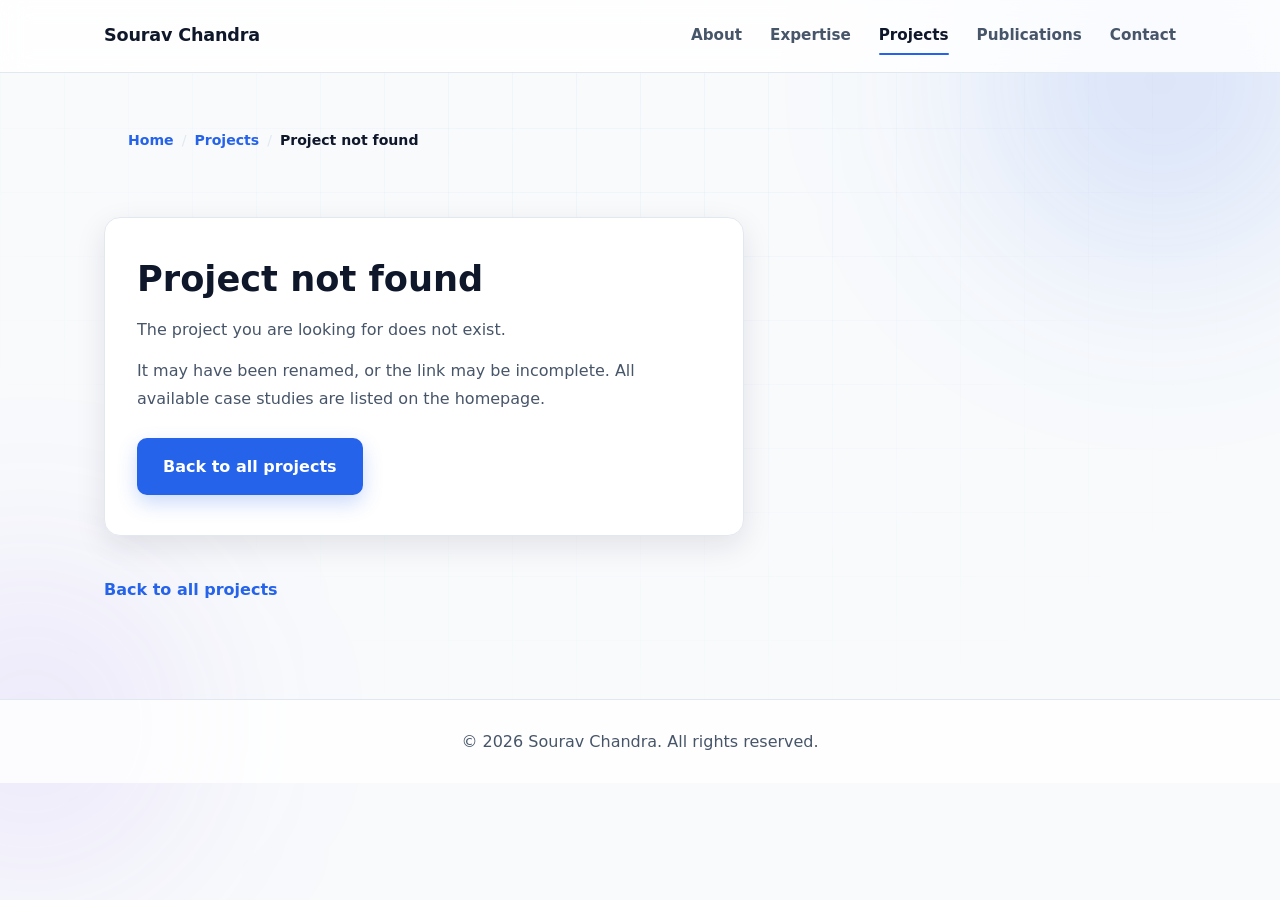
==== project.html @ 543d730d "Add detailed research project case studies" ====
<!DOCTYPE html>
<html lang="en">
<head>
    <meta charset="UTF-8">

    <meta
        name="viewport"
        content="width=device-width, initial-scale=1.0"
    >

    <!-- Title, description, canonical, and Open Graph values are replaced by
         project.js once the requested project has been resolved. The values
         here are the fallback for an unknown or missing id. -->
    <title>Research Project | Sourav Chandra</title>

    <meta
        name="description"
        content="Detailed research case studies by Sourav Chandra, covering computational drug discovery, protein-peptide deep learning, structural bioinformatics, and interpretable machine learning."
    >

    <meta name="author" content="Sourav Chandra">
    <meta name="theme-color" content="#0f172a">

    <link
        rel="canonical"
        href="https://sourav-research-portfolio.vercel.app/project.html"
    >

    <!-- Open Graph -->
    <meta property="og:type" content="article">
    <meta property="og:site_name" content="Sourav Chandra">
    <meta property="og:title" content="Research Project | Sourav Chandra">
    <meta
        property="og:description"
        content="Detailed research case studies by Sourav Chandra."
    >
    <meta
        property="og:url"
        content="https://sourav-research-portfolio.vercel.app/project.html"
    >
    <meta property="og:locale" content="en_US">

    <!-- Twitter -->
    <meta name="twitter:card" content="summary">
    <meta name="twitter:title" content="Research Project | Sourav Chandra">
    <meta
        name="twitter:description"
        content="Detailed research case studies by Sourav Chandra."
    >

    <link rel="stylesheet" href="styles.css">
    <link rel="stylesheet" href="project.css">

    <!-- Order matters: the data loads first, project.js builds the case
         study, and script.js then picks up the finished sections for scroll
         reveal and card tilt. All three are deferred, so they run in order. -->
    <script src="project-data.js" defer></script>
    <script src="project.js" defer></script>
    <script src="script.js" defer></script>
</head>

<body class="case-page">
    <a class="skip-link" href="#main-content">Skip to main content</a>

    <!-- Ambient background, decorative only. The same visual language as the
         homepage, without a second animation loop. -->
    <div class="ambient-layer" aria-hidden="true">
        <span class="ambient-grid"></span>
        <span class="ambient-orb ambient-orb-one"></span>
        <span class="ambient-orb ambient-orb-two"></span>
    </div>

    <header>
        <nav aria-label="Primary navigation">
            <a class="nav-brand" href="index.html">Sourav Chandra</a>

            <button
                class="nav-toggle"
                type="button"
                aria-expanded="false"
                aria-controls="primary-menu"
                aria-label="Open navigation menu"
            >
                <span></span>
                <span></span>
                <span></span>
            </button>

            <ul id="primary-menu">
                <li><a class="nav-link" href="index.html#about">About</a></li>
                <li><a class="nav-link" href="index.html#expertise">Expertise</a></li>
                <li>
                    <a class="nav-link is-active" href="index.html#projects">
                        Projects
                    </a>
                </li>
                <li>
                    <a class="nav-link" href="index.html#publications">
                        Publications
                    </a>
                </li>
                <li><a class="nav-link" href="index.html#contact">Contact</a></li>
            </ul>
        </nav>
    </header>

    <main id="main-content" tabindex="-1">
        <nav class="breadcrumb" aria-label="Breadcrumb">
            <ol>
                <li><a href="index.html">Home</a></li>
                <li><a href="index.html#projects">Projects</a></li>
                <li>
                    <span id="breadcrumb-current" aria-current="page">
                        Project
                    </span>
                </li>
            </ol>
        </nav>

        <!-- Populated by project.js. Hidden until a project resolves, so a
             failed lookup never flashes an empty case study. -->
        <article id="case-study" class="case-study" hidden></article>

        <section id="project-not-found" class="case-not-found" hidden>
            <h1>Project not found</h1>

            <p id="not-found-detail">
                The project you are looking for does not exist.
            </p>

            <p>
                It may have been renamed, or the link may be incomplete.
                All available case studies are listed on the homepage.
            </p>

            <a class="button button-primary" href="index.html#projects">
                Back to all projects
            </a>
        </section>

        <p class="case-back">
            <a href="index.html#projects">Back to all projects</a>
        </p>

        <noscript>
            <p class="case-noscript">
                Case studies are generated from structured project data with
                JavaScript. With JavaScript turned off, the project list and
                repository links remain available on the
                <a href="index.html#projects">homepage</a>.
            </p>
        </noscript>
    </main>

    <footer>
        <p>
            &copy;
            <span id="current-year"></span>
            Sourav Chandra. All rights reserved.
        </p>
    </footer>
</body>
</html>
---- styles.css ----
/* ==========================================================================
   Design tokens
   ========================================================================== */

:root {
    /* Accent channels are stored separately so the same value can be reused
       inside rgba() for borders, glows, and ambient washes. */
    --primary-rgb: 37, 99, 235;
    --accent-cyan-rgb: 6, 182, 212;
    --accent-violet-rgb: 124, 58, 237;

    --color-primary: rgb(var(--primary-rgb));
    --color-primary-dark: #1d4ed8;
    --color-accent-cyan: rgb(var(--accent-cyan-rgb));
    --color-accent-violet: rgb(var(--accent-violet-rgb));

    --color-heading: #0f172a;
    --color-text: #475569;
    --color-text-muted: #64748b;
    --color-background: #f8fafc;
    --color-surface: #ffffff;
    --color-border: #e2e8f0;
    --color-focus: #1d4ed8;

    --shadow-small: 0 4px 14px rgba(15, 23, 42, 0.08);
    --shadow-medium: 0 10px 30px rgba(15, 23, 42, 0.10);
    --shadow-large: 0 18px 45px rgba(15, 23, 42, 0.12);

    --page-width: 1120px;
    --header-height: 72px;
    --border-radius: 16px;
    --border-radius-small: 10px;
    --border-radius-pill: 999px;

    --transition-fast: 0.2s ease;
    --transition-reveal: 0.55s cubic-bezier(0.22, 0.61, 0.36, 1);

    --tilt-perspective: 900px;
}

/* ==========================================================================
   Base
   ========================================================================== */

* {
    box-sizing: border-box;
    margin: 0;
    padding: 0;
}

html {
    scroll-behavior: smooth;
}

body {
    position: relative;
    overflow-x: hidden;

    background: var(--color-background);
    color: var(--color-text);
    font-family:
        Inter,
        ui-sans-serif,
        system-ui,
        -apple-system,
        BlinkMacSystemFont,
        "Segoe UI",
        sans-serif;
    font-size: 16px;
    line-height: 1.7;
}

a {
    color: var(--color-primary);
    text-decoration: none;
}

a:hover {
    color: var(--color-primary-dark);
}

a:focus-visible,
button:focus-visible,
main:focus-visible {
    outline: 3px solid var(--color-focus);
    outline-offset: 4px;
}

h1,
h2,
h3 {
    color: var(--color-heading);
    line-height: 1.2;
    overflow-wrap: break-word;
}

h2 {
    margin-bottom: 28px;
    font-size: clamp(1.8rem, 4vw, 2.4rem);
    letter-spacing: -0.02em;
}

h3 {
    margin-bottom: 12px;
    font-size: 1.25rem;
}

/* ==========================================================================
   Utilities
   ========================================================================== */

/* Screen-reader-only text. Used to give links a descriptive accessible name
   and to flag links that open in a new tab. */
.visually-hidden {
    position: absolute;
    width: 1px;
    height: 1px;
    margin: -1px;
    padding: 0;
    overflow: hidden;
    clip: rect(0, 0, 0, 0);
    white-space: nowrap;
    border: 0;
}

/* ==========================================================================
   Skip link
   ========================================================================== */

.skip-link {
    position: absolute;
    top: -100px;
    left: 16px;
    z-index: 200;

    padding: 12px 20px;

    background: var(--color-primary);
    color: #ffffff;

    border-radius: 0 0 var(--border-radius-small) var(--border-radius-small);
    font-weight: 700;

    transition: top var(--transition-fast);
}

.skip-link:focus-visible {
    top: 0;
    color: #ffffff;
    outline-color: #ffffff;
    outline-offset: -6px;
}

/* ==========================================================================
   Ambient background (decorative)
   ========================================================================== */

.ambient-layer {
    position: fixed;
    inset: 0;
    z-index: -1;

    overflow: hidden;
    pointer-events: none;
}

.ambient-grid {
    position: absolute;
    inset: 0;

    background-image:
        linear-gradient(rgba(var(--primary-rgb), 0.045) 1px, transparent 1px),
        linear-gradient(90deg, rgba(var(--primary-rgb), 0.045) 1px, transparent 1px);
    background-size: 64px 64px;

    -webkit-mask-image:
        radial-gradient(circle at 50% 0%, #000000 0%, transparent 70%);
    mask-image:
        radial-gradient(circle at 50% 0%, #000000 0%, transparent 70%);
}

.ambient-orb {
    position: absolute;
    border-radius: 50%;
    filter: blur(90px);
}

.ambient-orb-one {
    top: -180px;
    right: -140px;

    width: 520px;
    height: 520px;

    background: radial-gradient(
        circle,
        rgba(var(--primary-rgb), 0.22),
        rgba(var(--primary-rgb), 0) 70%
    );
}

.ambient-orb-two {
    top: 55%;
    left: -200px;

    width: 460px;
    height: 460px;

    background: radial-gradient(
        circle,
        rgba(var(--accent-violet-rgb), 0.14),
        rgba(var(--accent-cyan-rgb), 0) 70%
    );
}

/* ==========================================================================
   Header and navigation
   ========================================================================== */

header {
    position: sticky;
    top: 0;
    z-index: 100;

    background: rgba(255, 255, 255, 0.82);
    border-bottom: 1px solid var(--color-border);
    backdrop-filter: blur(14px);
    -webkit-backdrop-filter: blur(14px);
}

nav {
    width: min(var(--page-width), 100%);
    min-height: var(--header-height);
    margin: 0 auto;
    padding: 0 24px;

    display: flex;
    align-items: center;
    justify-content: space-between;
    gap: 32px;
}

.nav-brand {
    color: var(--color-heading);
    font-size: 1.1rem;
    font-weight: 800;
    letter-spacing: -0.01em;
}

nav ul {
    display: flex;
    align-items: center;
    gap: 28px;
    list-style: none;
}

.nav-link {
    position: relative;
    display: inline-block;
    padding: 6px 0;

    color: var(--color-text);
    font-size: 0.95rem;
    font-weight: 600;
    white-space: nowrap;

    transition: color var(--transition-fast);
}

.nav-link::after {
    position: absolute;
    bottom: 0;
    left: 0;

    width: 100%;
    height: 2px;

    background: var(--color-primary);
    border-radius: 2px;
    content: "";

    transform: scaleX(0);
    transform-origin: left center;
    transition: transform var(--transition-fast);
}

.nav-link:hover {
    color: var(--color-primary);
}

.nav-link.is-active {
    color: var(--color-heading);
    font-weight: 700;
}

.nav-link.is-active::after {
    transform: scaleX(1);
}

/* ---------- Mobile navigation button ---------- */

.nav-toggle {
    display: none;
    width: 44px;
    height: 44px;

    background: transparent;
    border: 0;
    cursor: pointer;

    align-items: center;
    justify-content: center;
    flex-direction: column;
    gap: 5px;
}

.nav-toggle span {
    width: 24px;
    height: 2px;

    background: var(--color-heading);
    border-radius: 2px;

    transition:
        opacity var(--transition-fast),
        transform var(--transition-fast);
}

.nav-toggle[aria-expanded="true"] span:nth-child(1) {
    transform: translateY(7px) rotate(45deg);
}

.nav-toggle[aria-expanded="true"] span:nth-child(2) {
    opacity: 0;
}

.nav-toggle[aria-expanded="true"] span:nth-child(3) {
    transform: translateY(-7px) rotate(-45deg);
}

/* ==========================================================================
   Shared section layout
   ========================================================================== */

main > section {
    width: min(var(--page-width), 100%);
    margin: 0 auto;
    padding: 80px 24px;
    scroll-margin-top: calc(var(--header-height) + 8px);
}

/* ==========================================================================
   Hero
   ========================================================================== */

#home {
    min-height: calc(100vh - var(--header-height));
    display: flex;
    align-items: center;
}

.hero-inner {
    width: 100%;

    display: grid;
    grid-template-columns: minmax(0, 1.05fr) minmax(0, 0.95fr);
    align-items: center;
    gap: 48px;
}

.hero-content {
    min-width: 0;
}

.hero-eyebrow {
    margin-bottom: 18px;

    color: var(--color-primary);
    font-size: 0.9rem;
    font-weight: 800;
    letter-spacing: 0.08em;
    text-transform: uppercase;
}

#home h1 {
    margin-bottom: 24px;
    font-size: clamp(2.4rem, 4.6vw, 4rem);
    letter-spacing: -0.04em;
}

.hero-summary {
    max-width: 620px;
    margin-bottom: 34px;
    font-size: 1.12rem;
}

.hero-actions {
    display: flex;
    flex-wrap: wrap;
    align-items: center;
    gap: 12px;
}

/* ---------- Hero visualization ---------- */

.hero-visual {
    position: relative;

    width: 100%;
    max-width: 520px;
    margin-left: auto;
    aspect-ratio: 1 / 1;

    pointer-events: none;
}

/* Static fallback glow: visible even when JavaScript is unavailable. */
.hero-visual::before {
    position: absolute;
    inset: 8%;

    background:
        radial-gradient(
            circle at 50% 50%,
            rgba(var(--primary-rgb), 0.16),
            rgba(var(--accent-cyan-rgb), 0.10) 45%,
            rgba(255, 255, 255, 0) 72%
        );
    border-radius: 50%;
    content: "";
}

.molecular-canvas {
    position: absolute;
    inset: 0;

    width: 100%;
    height: 100%;

    display: block;
}

/* ==========================================================================
   Buttons
   ========================================================================== */

.button {
    display: inline-block;
    padding: 13px 24px;

    border: 2px solid var(--color-primary);
    border-radius: var(--border-radius-small);
    font-weight: 700;

    transition:
        background-color var(--transition-fast),
        border-color var(--transition-fast),
        box-shadow var(--transition-fast),
        color var(--transition-fast),
        transform var(--transition-fast);
}

.button-primary {
    background: var(--color-primary);
    color: #ffffff;
    box-shadow: 0 8px 20px rgba(var(--primary-rgb), 0.24);
}

.button-secondary {
    background: rgba(255, 255, 255, 0.7);
    color: var(--color-primary);
}

.button:hover,
.button:focus-visible {
    background: var(--color-primary-dark);
    border-color: var(--color-primary-dark);
    color: #ffffff;
    transform: translateY(-2px);
}

/* ==========================================================================
   About
   ========================================================================== */

#about {
    width: min(calc(100% - 32px), var(--page-width));

    background: rgba(255, 255, 255, 0.75);
    border: 1px solid var(--color-border);
    border-radius: var(--border-radius);
    box-shadow: var(--shadow-small);
    backdrop-filter: blur(8px);
    -webkit-backdrop-filter: blur(8px);
}

#about p {
    max-width: 820px;
    font-size: 1.08rem;
}

/* ==========================================================================
   Expertise
   ========================================================================== */

.expertise-list {
    display: grid;
    grid-template-columns: repeat(2, minmax(0, 1fr));
    gap: 16px;
    list-style: none;
}

.expertise-list li {
    position: relative;
    padding: 18px 20px 18px 48px;

    background: var(--color-surface);
    border: 1px solid var(--color-border);
    border-radius: 12px;
    box-shadow: var(--shadow-small);

    transition:
        border-color var(--transition-fast),
        box-shadow var(--transition-fast);
}

.expertise-list li:hover {
    border-color: rgba(var(--primary-rgb), 0.35);
    box-shadow: var(--shadow-medium);
}

.expertise-list li::before {
    position: absolute;
    top: 26px;
    left: 22px;

    width: 10px;
    height: 10px;

    background: linear-gradient(
        135deg,
        var(--color-primary),
        var(--color-accent-cyan)
    );
    border-radius: 50%;
    content: "";
}

/* ==========================================================================
   Filters (projects and publications share the pill button style)
   ========================================================================== */

.project-filters,
.publication-filters {
    display: flex;
    flex-wrap: wrap;
    gap: 12px;
    margin-bottom: 12px;
}

.filter-button {
    min-height: 44px;
    padding: 10px 18px;

    background: var(--color-surface);
    color: var(--color-text);

    border: 1px solid var(--color-border);
    border-radius: var(--border-radius-pill);

    cursor: pointer;
    font: inherit;
    font-weight: 700;

    transition:
        background-color var(--transition-fast),
        border-color var(--transition-fast),
        box-shadow var(--transition-fast),
        color var(--transition-fast);
}

.filter-button:hover {
    border-color: var(--color-primary);
    color: var(--color-primary);
}

.filter-button.is-active {
    background: var(--color-primary);
    border-color: var(--color-primary);
    color: #ffffff;
    box-shadow: 0 6px 16px rgba(var(--primary-rgb), 0.22);
}

.project-status,
.publication-status {
    margin-bottom: 20px;
    color: var(--color-text-muted);
    font-size: 0.9rem;
}

.project-status:empty,
.publication-status:empty {
    margin-bottom: 0;
}

/* ==========================================================================
   Project cards
   ========================================================================== */

.project-grid {
    display: grid;
    grid-template-columns: repeat(auto-fit, minmax(min(100%, 320px), 1fr));
    gap: 24px;
    align-items: stretch;
}

.project-card {
    position: relative;
    display: flex;
    min-height: 270px;
    padding: 30px;

    background: var(--color-surface);
    border: 1px solid var(--color-border);
    border-radius: var(--border-radius);
    box-shadow: var(--shadow-small);

    flex-direction: column;

    transform:
        perspective(var(--tilt-perspective))
        translate3d(
            0,
            calc(var(--reveal-shift, 0px) + var(--hover-lift, 0px)),
            0
        )
        rotateX(var(--tilt-x, 0deg))
        rotateY(var(--tilt-y, 0deg));
    transform-style: preserve-3d;

    transition:
        border-color var(--transition-fast),
        box-shadow var(--transition-fast),
        opacity var(--transition-reveal),
        transform var(--transition-reveal);
}

.project-card:hover,
.project-card:focus-within {
    --hover-lift: -4px;

    border-color: rgba(var(--primary-rgb), 0.28);
    box-shadow: var(--shadow-large);
}

/* Restrained glare, only while the pointer is tilting the card. */
.project-card::after {
    position: absolute;
    inset: 0;
    z-index: 1;

    background: radial-gradient(
        260px circle at var(--glare-x, 50%) var(--glare-y, 50%),
        rgba(var(--primary-rgb), 0.10),
        rgba(255, 255, 255, 0) 62%
    );
    border-radius: inherit;
    content: "";
    opacity: 0;
    pointer-events: none;

    transition: opacity var(--transition-fast);
}

.project-card.is-tilting {
    transition:
        border-color var(--transition-fast),
        box-shadow var(--transition-fast),
        transform 0.12s ease-out;
}

.project-card.is-tilting::after {
    opacity: 1;
}

.project-tag {
    align-self: flex-start;
    margin-bottom: 14px;
    padding: 4px 12px;

    background: rgba(var(--primary-rgb), 0.08);
    color: var(--color-primary);

    border: 1px solid rgba(var(--primary-rgb), 0.18);
    border-radius: var(--border-radius-pill);

    font-size: 0.75rem;
    font-weight: 700;
    letter-spacing: 0.04em;
    text-transform: uppercase;
}

.project-card > * {
    position: relative;
    z-index: 2;
}

.project-card p {
    margin-bottom: 24px;
}

.project-card a {
    margin-top: auto;
    align-self: flex-start;
    font-weight: 800;
}

.project-card[hidden] {
    display: none;
}

.project-card.is-entering {
    animation: card-enter 0.35s ease both;
}

@keyframes card-enter {
    from {
        opacity: 0;
        transform: translate3d(0, 10px, 0);
    }

    to {
        opacity: 1;
        transform: none;
    }
}


/* ---------- Generated project-card contents ---------- */

.project-card-meta {
    display: flex;
    flex-wrap: wrap;
    align-items: center;
    gap: 8px;
    margin-bottom: 14px;
}

/* The tag keeps its original pill style; the status sits beside it in a
   quieter treatment so the two never read as the same kind of label. */
.project-card-meta .project-tag {
    align-self: auto;
    margin-bottom: 0;
}

.project-status-badge {
    padding: 4px 12px;

    background: rgba(15, 23, 42, 0.04);
    color: var(--color-text-muted);

    border: 1px dashed var(--color-border);
    border-radius: var(--border-radius-pill);

    font-size: 0.72rem;
    font-weight: 700;
    letter-spacing: 0.03em;
}

.project-tech {
    display: flex;
    flex-wrap: wrap;
    gap: 6px;
    margin-bottom: 22px;
    list-style: none;
}

.project-tech li {
    padding: 3px 10px;

    background: rgba(var(--accent-cyan-rgb), 0.06);
    color: var(--color-text-muted);

    border: 1px solid rgba(var(--accent-cyan-rgb), 0.20);
    border-radius: var(--border-radius-pill);

    font-size: 0.74rem;
    font-weight: 600;
}

.project-card-actions {
    display: flex;
    flex-wrap: wrap;
    align-items: center;
    gap: 8px 20px;
    margin-top: auto;
}

.project-case-link,
.project-external-link {
    display: inline-flex;
    align-items: center;
    gap: 7px;
    min-height: 44px;

    font-weight: 800;
}

.project-external-link {
    color: var(--color-text-muted);
    font-weight: 700;
}

.project-external-link:hover,
.project-external-link:focus-visible {
    color: var(--color-primary);
}

.project-arrow {
    display: inline-block;
    transition: transform var(--transition-fast);
}

a:hover .project-arrow,
a:focus-visible .project-arrow {
    transform: translateX(3px);
}

.project-noscript {
    margin-top: 8px;
    color: var(--color-text-muted);
    font-size: 0.9rem;
}

/* ==========================================================================
   Publications
   ========================================================================== */

.publications-intro {
    max-width: 820px;
    margin-bottom: 26px;
    font-size: 1.04rem;
}

.publication-stats {
    display: flex;
    flex-wrap: wrap;
    gap: 12px;
    margin-bottom: 28px;
    list-style: none;
}

.publication-stat {
    display: flex;
    align-items: baseline;
    gap: 8px;
    padding: 8px 18px;

    background: var(--color-surface);
    border: 1px solid var(--color-border);
    border-radius: var(--border-radius-pill);
    box-shadow: var(--shadow-small);
}

.publication-stat-value {
    color: var(--color-heading);
    font-size: 1.3rem;
    font-weight: 800;
    font-variant-numeric: tabular-nums;
    letter-spacing: -0.02em;
}

.publication-stat-label {
    color: var(--color-text-muted);
    font-size: 0.85rem;
    font-weight: 700;
}

/* ---------- Publication grid ---------- */

.publication-grid {
    display: grid;
    /* One column on phones, two on tablets, three when the page is wide
       enough; min() keeps a 320 px viewport from overflowing. */
    grid-template-columns: repeat(auto-fit, minmax(min(100%, 300px), 1fr));
    gap: 24px;
    align-items: start;
}

.publication-card {
    position: relative;
    display: flex;
    min-width: 0;
    padding: 26px;

    background: var(--color-surface);
    border: 1px solid var(--color-border);
    border-radius: var(--border-radius);
    box-shadow: var(--shadow-small);

    flex-direction: column;

    transform:
        perspective(var(--tilt-perspective))
        translate3d(
            0,
            calc(var(--reveal-shift, 0px) + var(--hover-lift, 0px)),
            0
        )
        rotateX(var(--tilt-x, 0deg))
        rotateY(var(--tilt-y, 0deg));
    transform-style: preserve-3d;

    transition:
        border-color var(--transition-fast),
        box-shadow var(--transition-fast),
        opacity var(--transition-reveal),
        transform var(--transition-reveal);
}

.publication-card:hover,
.publication-card:focus-within {
    --hover-lift: -4px;

    border-color: rgba(var(--primary-rgb), 0.28);
    box-shadow: var(--shadow-large);
}

.publication-card::after {
    position: absolute;
    inset: 0;
    z-index: 1;

    background: radial-gradient(
        260px circle at var(--glare-x, 50%) var(--glare-y, 50%),
        rgba(var(--primary-rgb), 0.10),
        rgba(255, 255, 255, 0) 62%
    );
    border-radius: inherit;
    content: "";
    opacity: 0;
    pointer-events: none;

    transition: opacity var(--transition-fast);
}

.publication-card.is-tilting {
    transition:
        border-color var(--transition-fast),
        box-shadow var(--transition-fast),
        transform 0.12s ease-out;
}

.publication-card.is-tilting::after {
    opacity: 1;
}

.publication-card > * {
    position: relative;
    z-index: 2;
}

.publication-card[hidden] {
    display: none;
}

.publication-card.is-entering {
    animation: card-enter 0.35s ease both;
}

/* ---------- Card contents ---------- */

.publication-header {
    display: flex;
    flex-wrap: wrap;
    align-items: center;
    gap: 8px;
    margin-bottom: 14px;
}

.publication-badge {
    padding: 4px 12px;

    border-radius: var(--border-radius-pill);
    font-size: 0.72rem;
    font-weight: 800;
    letter-spacing: 0.04em;
    line-height: 1.5;
    text-transform: uppercase;
}

/* Solid outline, primary blue: peer-reviewed. */
.publication-badge-journal {
    background: rgba(var(--primary-rgb), 0.08);
    color: var(--color-primary);
    border: 1px solid rgba(var(--primary-rgb), 0.20);
}

/* Dashed outline, violet: not peer reviewed. The border style differs as
   well as the colour, so the distinction is not carried by colour alone. */
.publication-badge-preprint {
    background: rgba(var(--accent-violet-rgb), 0.09);
    color: var(--color-accent-violet);
    border: 1px dashed rgba(var(--accent-violet-rgb), 0.50);
}

.publication-year {
    margin-left: auto;

    color: var(--color-text-muted);
    font-size: 0.8rem;
    font-weight: 800;
    font-variant-numeric: tabular-nums;
    letter-spacing: 0.06em;
}

.publication-title {
    margin-bottom: 12px;

    font-size: 1.02rem;
    font-weight: 700;
    line-height: 1.42;
    letter-spacing: -0.01em;
    overflow-wrap: break-word;
}

.publication-authors {
    margin-bottom: 14px;

    color: var(--color-text-muted);
    font-size: 0.86rem;
    line-height: 1.6;
    overflow-wrap: break-word;
}

/* Weight and a soft underlay, so the emphasis survives greyscale. */
.publication-author-self {
    color: var(--color-heading);
    font-weight: 800;
    box-shadow: inset 0 -0.45em 0 rgba(var(--primary-rgb), 0.16);
}

.publication-source {
    margin-bottom: 4px;
    font-size: 0.9rem;
    overflow-wrap: break-word;
}

.publication-source cite {
    color: var(--color-heading);
    font-style: normal;
    font-weight: 700;
}

.publication-detail {
    margin-bottom: 4px;
    color: var(--color-text-muted);
    font-size: 0.85rem;
}

.publication-doi {
    margin-bottom: 18px;

    color: var(--color-text-muted);
    font-size: 0.82rem;
    overflow-wrap: anywhere;
}

.publication-link {
    display: inline-flex;
    align-items: center;
    gap: 8px;

    margin-top: auto;
    align-self: flex-start;
    min-height: 44px;

    font-weight: 800;
}

.publication-arrow {
    display: inline-block;
    transition: transform var(--transition-fast);
}

.publication-link:hover .publication-arrow,
.publication-link:focus-visible .publication-arrow {
    transform: translateX(4px);
}

.publication-noscript {
    margin-top: 8px;
    color: var(--color-text-muted);
    font-size: 0.9rem;
}

/* ==========================================================================
   Contact
   ========================================================================== */

#contact {
    width: min(calc(100% - 32px), var(--page-width));
    margin-bottom: 80px;

    background:
        linear-gradient(
            135deg,
            var(--color-heading) 0%,
            #10203f 55%,
            #12294d 100%
        );
    color: #cbd5e1;

    border-radius: var(--border-radius);
    box-shadow: var(--shadow-large);
}

#contact h2 {
    color: #ffffff;
}

#contact p {
    max-width: 720px;
    margin-bottom: 14px;
}

#contact a {
    display: inline-block;
    margin-top: 16px;
    padding: 13px 22px;

    background: var(--color-primary);
    color: #ffffff;

    border-radius: var(--border-radius-small);
    font-weight: 700;

    transition:
        background-color var(--transition-fast),
        transform var(--transition-fast);
}

#contact a:hover {
    background: var(--color-primary-dark);
    color: #ffffff;
    transform: translateY(-2px);
}

#contact a:focus-visible {
    outline-color: #ffffff;
}

/* ==========================================================================
   Footer
   ========================================================================== */

footer {
    padding: 28px 24px;

    background: rgba(255, 255, 255, 0.8);
    border-top: 1px solid var(--color-border);
    text-align: center;
}

/* ==========================================================================
   Scroll reveal
   Classes are added by JavaScript, so content stays visible without it.
   ========================================================================== */

.reveal {
    opacity: 0;
    transition:
        opacity var(--transition-reveal),
        transform var(--transition-reveal);
    transition-delay: var(--reveal-delay, 0ms);
}

/* Cards drive their own translation through --reveal-shift, so that the
   reveal cannot overwrite the tilt transform. */
.reveal:not(.project-card):not(.publication-card) {
    transform: translate3d(0, 18px, 0);
}

.reveal.is-visible {
    opacity: 1;
}

.reveal.is-visible:not(.project-card):not(.publication-card) {
    transform: none;
}

.project-card.reveal,
.publication-card.reveal {
    --reveal-shift: 18px;
}

.project-card.reveal.is-visible,
.publication-card.reveal.is-visible {
    --reveal-shift: 0px;
}

/* Staggered reveal for grouped cards. */
.expertise-list .reveal:nth-child(2),
.project-grid .reveal:nth-child(2),
.publication-grid .reveal:nth-child(2) {
    --reveal-delay: 70ms;
}

.expertise-list .reveal:nth-child(3),
.project-grid .reveal:nth-child(3),
.publication-grid .reveal:nth-child(3) {
    --reveal-delay: 140ms;
}

.expertise-list .reveal:nth-child(4),
.project-grid .reveal:nth-child(4),
.publication-grid .reveal:nth-child(4) {
    --reveal-delay: 210ms;
}

.expertise-list .reveal:nth-child(5),
.publication-grid .reveal:nth-child(5) {
    --reveal-delay: 280ms;
}

.expertise-list .reveal:nth-child(6),
.publication-grid .reveal:nth-child(6) {
    --reveal-delay: 350ms;
}

/* ==========================================================================
   Responsive design
   ========================================================================== */

@media (max-width: 980px) {
    .hero-inner {
        grid-template-columns: minmax(0, 1fr);
        gap: 40px;
    }

    #home {
        min-height: auto;
        padding-top: 64px;
        padding-bottom: 64px;
    }

    .hero-summary {
        max-width: 100%;
    }

    .hero-visual {
        max-width: 420px;
        margin-right: auto;
    }
}

@media (max-width: 720px) {
    nav {
        padding: 0 20px;
        flex-wrap: wrap;
        gap: 0;
    }

    .nav-toggle {
        display: flex;
    }

    nav ul {
        display: none;
        width: 100%;
        padding: 8px 0 16px;

        flex-direction: column;
        align-items: stretch;
        gap: 0;
    }

    nav ul.is-open {
        display: flex;
    }

    nav li {
        width: 100%;
    }

    .nav-link {
        display: block;
        padding: 12px 0;
        text-align: center;
    }

    .nav-link::after {
        left: 50%;
        width: 40px;
        margin-left: -20px;
        transform-origin: center;
    }

    main > section {
        padding: 60px 20px;
    }

    #home h1 {
        font-size: clamp(2.1rem, 9vw, 3rem);
    }

    .hero-actions {
        flex-direction: column;
        align-items: stretch;
    }

    .hero-actions .button {
        text-align: center;
    }

    .hero-visual {
        max-width: 340px;
        margin-right: auto;
        margin-left: auto;
    }

    .ambient-orb {
        filter: blur(70px);
        opacity: 0.7;
    }

    .ambient-orb-one {
        width: 320px;
        height: 320px;
    }

    .ambient-orb-two {
        width: 280px;
        height: 280px;
    }

    .expertise-list,
    .project-grid,
    .publication-grid {
        grid-template-columns: minmax(0, 1fr);
    }

    .project-card {
        min-height: auto;
    }

    #contact,
    #about {
        width: calc(100% - 24px);
    }
}

@media (max-width: 400px) {
    main > section {
        padding: 48px 16px;
    }

    .project-card {
        padding: 24px 20px;
    }

    .publication-card {
        padding: 22px 18px;
    }

    .publication-stat {
        padding: 8px 14px;
    }

    .hero-visual {
        max-width: 280px;
    }
}

/* ==========================================================================
   Reduced motion
   ========================================================================== */

@media (prefers-reduced-motion: reduce) {
    html {
        scroll-behavior: auto;
    }

    *,
    *::before,
    *::after {
        animation-duration: 0.001ms !important;
        animation-iteration-count: 1 !important;
        transition-duration: 0.001ms !important;
        scroll-behavior: auto !important;
    }

    .reveal,
    .reveal:not(.project-card):not(.publication-card) {
        opacity: 1;
        transform: none;
    }

    .project-card,
    .publication-card {
        transform: none;
    }

    .project-card::after,
    .publication-card::after {
        display: none;
    }

    .publication-arrow,
    .project-arrow,
    .case-arrow {
        transform: none !important;
    }
}
---- project.css ----
/* ==========================================================================
   Case-study page
   --------------------------------------------------------------------------
   Uses only the tokens already declared in styles.css: the same colours,
   spacing rhythm, radii, shadows, and transitions. Nothing here introduces a
   new palette or a second visual language.
   ========================================================================== */

/* .visually-hidden lives in styles.css, which loads before this file. */

.case-page main {
    width: min(var(--page-width), 100%);
    margin: 0 auto;
    padding: 32px 24px 96px;
}

/* ==========================================================================
   Breadcrumb
   ========================================================================== */

.breadcrumb {
    margin-bottom: 28px;
}

.breadcrumb ol {
    display: flex;
    flex-wrap: wrap;
    align-items: center;
    gap: 8px;
    list-style: none;
}

.breadcrumb li {
    display: flex;
    align-items: center;
    gap: 8px;

    color: var(--color-text-muted);
    font-size: 0.88rem;
}

.breadcrumb li + li::before {
    color: var(--color-border);
    content: "/";
}

.breadcrumb a {
    font-weight: 600;
}

.breadcrumb [aria-current="page"] {
    color: var(--color-heading);
    font-weight: 700;
}

/* ==========================================================================
   Header
   ========================================================================== */

.case-header {
    margin-bottom: 44px;
    padding-bottom: 36px;
    border-bottom: 1px solid var(--color-border);
}

.case-header-meta {
    display: flex;
    flex-wrap: wrap;
    align-items: center;
    gap: 10px;
    margin-bottom: 18px;
}

/* Status is a word, not a colour, so it stays legible in greyscale. */
.case-status {
    padding: 5px 14px;

    background: rgba(var(--primary-rgb), 0.08);
    color: var(--color-primary);

    border: 1px solid rgba(var(--primary-rgb), 0.20);
    border-radius: var(--border-radius-pill);

    font-size: 0.74rem;
    font-weight: 800;
    letter-spacing: 0.05em;
    text-transform: uppercase;
}

.case-title {
    margin-bottom: 20px;
    font-size: clamp(1.9rem, 3.6vw, 3rem);
    letter-spacing: -0.03em;
}

.case-summary {
    max-width: 760px;
    margin-bottom: 18px;
    font-size: 1.12rem;
}

.case-role {
    margin-bottom: 20px;
    color: var(--color-text-muted);
}

.case-role-label {
    color: var(--color-heading);
    font-weight: 700;
}

.case-categories,
.case-tech {
    display: flex;
    flex-wrap: wrap;
    gap: 8px;
    list-style: none;
}

.case-categories {
    margin-bottom: 28px;
}

.case-chip {
    display: inline-block;
    padding: 5px 13px;

    background: var(--color-surface);
    color: var(--color-text);

    border: 1px solid var(--color-border);
    border-radius: var(--border-radius-pill);

    font-size: 0.8rem;
    font-weight: 600;
}

.case-tech .case-chip {
    background: rgba(var(--accent-cyan-rgb), 0.06);
    border-color: rgba(var(--accent-cyan-rgb), 0.22);
}

.case-actions {
    display: flex;
    flex-wrap: wrap;
    gap: 12px;
}

.case-actions .button {
    display: inline-flex;
    align-items: center;
    gap: 8px;
    min-height: 44px;
}

/* Shared arrow used by every forward-moving link. */
.case-arrow {
    display: inline-block;
    transition: transform var(--transition-fast);
}

a:hover .case-arrow,
a:focus-visible .case-arrow {
    transform: translateX(3px);
}

/* ==========================================================================
   Sections
   ========================================================================== */

.case-body {
    display: flex;
    flex-direction: column;
    gap: 44px;
}

.case-section {
    min-width: 0;
    scroll-margin-top: calc(var(--header-height) + 16px);
}

.case-section > h2 {
    margin-bottom: 18px;
    font-size: clamp(1.3rem, 2.4vw, 1.7rem);
}

.case-section h3 {
    margin-bottom: 10px;
    font-size: 1.05rem;
}

.case-section p {
    max-width: 780px;
}

.case-list {
    display: grid;
    gap: 10px;
    max-width: 860px;
    list-style: none;
}

.case-list li {
    position: relative;
    padding-left: 26px;
    overflow-wrap: break-word;
}

.case-list li::before {
    position: absolute;
    top: 11px;
    left: 4px;

    width: 7px;
    height: 7px;

    background: linear-gradient(
        135deg,
        var(--color-primary),
        var(--color-accent-cyan)
    );
    border-radius: 50%;
    content: "";
}

/* A qualifier attached to a set of numbers. Deliberately prominent: it is
   what stops a reader taking a demonstration metric for a benchmark result. */
.case-note {
    max-width: 780px;
    margin-bottom: 16px;
    padding: 14px 18px;

    background: rgba(var(--accent-violet-rgb), 0.05);
    color: var(--color-text);

    border-left: 3px solid rgba(var(--accent-violet-rgb), 0.45);
    border-radius: 0 var(--border-radius-small) var(--border-radius-small) 0;

    font-size: 0.92rem;
}

/* ==========================================================================
   Results
   ========================================================================== */

.case-result-group + .case-result-group {
    margin-top: 32px;
}

.case-metrics {
    display: grid;
    grid-template-columns: repeat(auto-fit, minmax(min(100%, 230px), 1fr));
    gap: 12px;
    margin-bottom: 14px;
}

.case-metric {
    display: flex;
    flex-direction: column;
    gap: 2px;
    padding: 14px 18px;

    background: var(--color-surface);
    border: 1px solid var(--color-border);
    border-radius: var(--border-radius-small);
    box-shadow: var(--shadow-small);
}

.case-metric-label {
    color: var(--color-text-muted);
    font-size: 0.82rem;
    font-weight: 600;
    overflow-wrap: break-word;
}

.case-metric-value {
    margin: 0;

    color: var(--color-heading);
    font-size: 1.2rem;
    font-weight: 800;
    font-variant-numeric: tabular-nums;
    letter-spacing: -0.01em;
}

/* ==========================================================================
   Workflow
   --------------------------------------------------------------------------
   An ordered list. Vertical on narrow screens, wrapping horizontally on wide
   ones. Connectors are decorative pseudo-elements, so the reading order and
   the numbering come from the markup.
   ========================================================================== */

.workflow-steps {
    display: flex;
    flex-direction: column;
    gap: 12px;
    list-style: none;
}

.workflow-step {
    position: relative;
    display: flex;
    align-items: center;
    gap: 12px;
    min-width: 0;
    padding: 14px 18px;

    background: var(--color-surface);
    border: 1px solid var(--color-border);
    border-radius: var(--border-radius-small);
    box-shadow: var(--shadow-small);

    transition:
        border-color var(--transition-fast),
        box-shadow var(--transition-fast);
}

.workflow-step:hover {
    border-color: rgba(var(--primary-rgb), 0.30);
    box-shadow: var(--shadow-medium);
}

.workflow-step-number {
    display: inline-flex;
    align-items: center;
    justify-content: center;
    flex: 0 0 auto;

    width: 26px;
    height: 26px;

    background: rgba(var(--primary-rgb), 0.08);
    color: var(--color-primary);

    border-radius: 50%;
    font-size: 0.78rem;
    font-weight: 800;
    font-variant-numeric: tabular-nums;
}

.workflow-step-label {
    min-width: 0;
    font-size: 0.94rem;
    font-weight: 600;
    overflow-wrap: break-word;
}

@media (min-width: 720px) {
    .workflow-steps {
        flex-direction: row;
        flex-wrap: wrap;
        gap: 10px 26px;
    }

    .workflow-step {
        flex: 1 1 auto;
        max-width: 100%;
    }

    /* Connector between adjacent steps on the same row. */
    .workflow-step:not(:last-child)::after {
        position: absolute;
        top: 50%;
        right: -19px;

        color: var(--color-border);
        content: "\2192";
        font-size: 1rem;
        line-height: 1;

        transform: translateY(-50%);
    }
}

/* ==========================================================================
   Citation and repository
   ========================================================================== */

.case-citation {
    max-width: 780px;
    padding: 24px;

    background: var(--color-surface);
    border: 1px solid var(--color-border);
    border-radius: var(--border-radius);
    box-shadow: var(--shadow-small);
}

.case-citation-title {
    margin-bottom: 10px;
    color: var(--color-heading);
    font-weight: 700;
    line-height: 1.45;
}

.case-citation-source {
    margin-bottom: 4px;
    font-size: 0.92rem;
}

.case-citation-source cite {
    color: var(--color-heading);
    font-style: normal;
    font-weight: 700;
}

.case-citation-doi {
    margin-bottom: 16px;
    color: var(--color-text-muted);
    font-size: 0.85rem;
    overflow-wrap: anywhere;
}

.case-citation-link,
.case-repository-link {
    display: inline-flex;
    align-items: center;
    gap: 8px;
    min-height: 44px;
    font-weight: 800;
}

/* ==========================================================================
   Previous / next
   ========================================================================== */

.case-pager {
    display: grid;
    grid-template-columns: repeat(auto-fit, minmax(min(100%, 260px), 1fr));
    gap: 16px;

    margin-top: 56px;
    padding-top: 32px;
    border-top: 1px solid var(--color-border);
}

.case-pager-link {
    display: flex;
    flex-direction: column;
    gap: 4px;
    padding: 18px 22px;

    background: var(--color-surface);
    border: 1px solid var(--color-border);
    border-radius: var(--border-radius);
    box-shadow: var(--shadow-small);

    transition:
        border-color var(--transition-fast),
        box-shadow var(--transition-fast),
        transform var(--transition-fast);
}

.case-pager-link:hover,
.case-pager-link:focus-visible {
    border-color: rgba(var(--primary-rgb), 0.28);
    box-shadow: var(--shadow-medium);
    transform: translateY(-2px);
}

.case-pager-next {
    text-align: right;
}

.case-pager-label {
    color: var(--color-text-muted);
    font-size: 0.78rem;
    font-weight: 700;
    letter-spacing: 0.05em;
    text-transform: uppercase;
}

.case-pager-title {
    color: var(--color-heading);
    font-weight: 700;
    overflow-wrap: break-word;
}

.case-back {
    margin-top: 32px;
    font-weight: 700;
}

/* ==========================================================================
   Not found
   ========================================================================== */

.case-not-found {
    max-width: 640px;
    margin: 40px 0;
    padding: 40px 32px;

    background: var(--color-surface);
    border: 1px solid var(--color-border);
    border-radius: var(--border-radius);
    box-shadow: var(--shadow-medium);
}

.case-not-found h1 {
    margin-bottom: 16px;
    font-size: clamp(1.6rem, 3vw, 2.2rem);
}

.case-not-found p {
    margin-bottom: 14px;
}

.case-not-found .button {
    margin-top: 12px;
}

.case-noscript {
    margin-top: 24px;
    color: var(--color-text-muted);
    font-size: 0.92rem;
}

/* ==========================================================================
   Page entry
   ========================================================================== */

.case-study[hidden],
.case-not-found[hidden] {
    display: none;
}

.case-study:not([hidden]),
.case-not-found:not([hidden]) {
    animation: case-enter 0.4s ease both;
}

@keyframes case-enter {
    from {
        opacity: 0;
        transform: translate3d(0, 12px, 0);
    }

    to {
        opacity: 1;
        transform: none;
    }
}

/* ==========================================================================
   Responsive
   ========================================================================== */

@media (max-width: 720px) {
    .case-page main {
        padding: 24px 20px 72px;
    }

    .case-actions {
        flex-direction: column;
        align-items: stretch;
    }

    .case-actions .button {
        justify-content: center;
        text-align: center;
    }

    .case-body {
        gap: 36px;
    }

    .case-pager-next {
        text-align: left;
    }
}

@media (max-width: 400px) {
    .case-page main {
        padding: 20px 16px 64px;
    }

    .case-citation {
        padding: 20px 18px;
    }

    .case-not-found {
        padding: 28px 20px;
    }
}

/* ==========================================================================
   Reduced motion
   ========================================================================== */

@media (prefers-reduced-motion: reduce) {
    .case-study:not([hidden]),
    .case-not-found:not([hidden]) {
        animation: none;
        opacity: 1;
        transform: none;
    }

    .case-arrow,
    a:hover .case-arrow,
    a:focus-visible .case-arrow {
        transform: none !important;
    }

    .case-pager-link:hover,
    .case-pager-link:focus-visible {
        transform: none;
    }
}
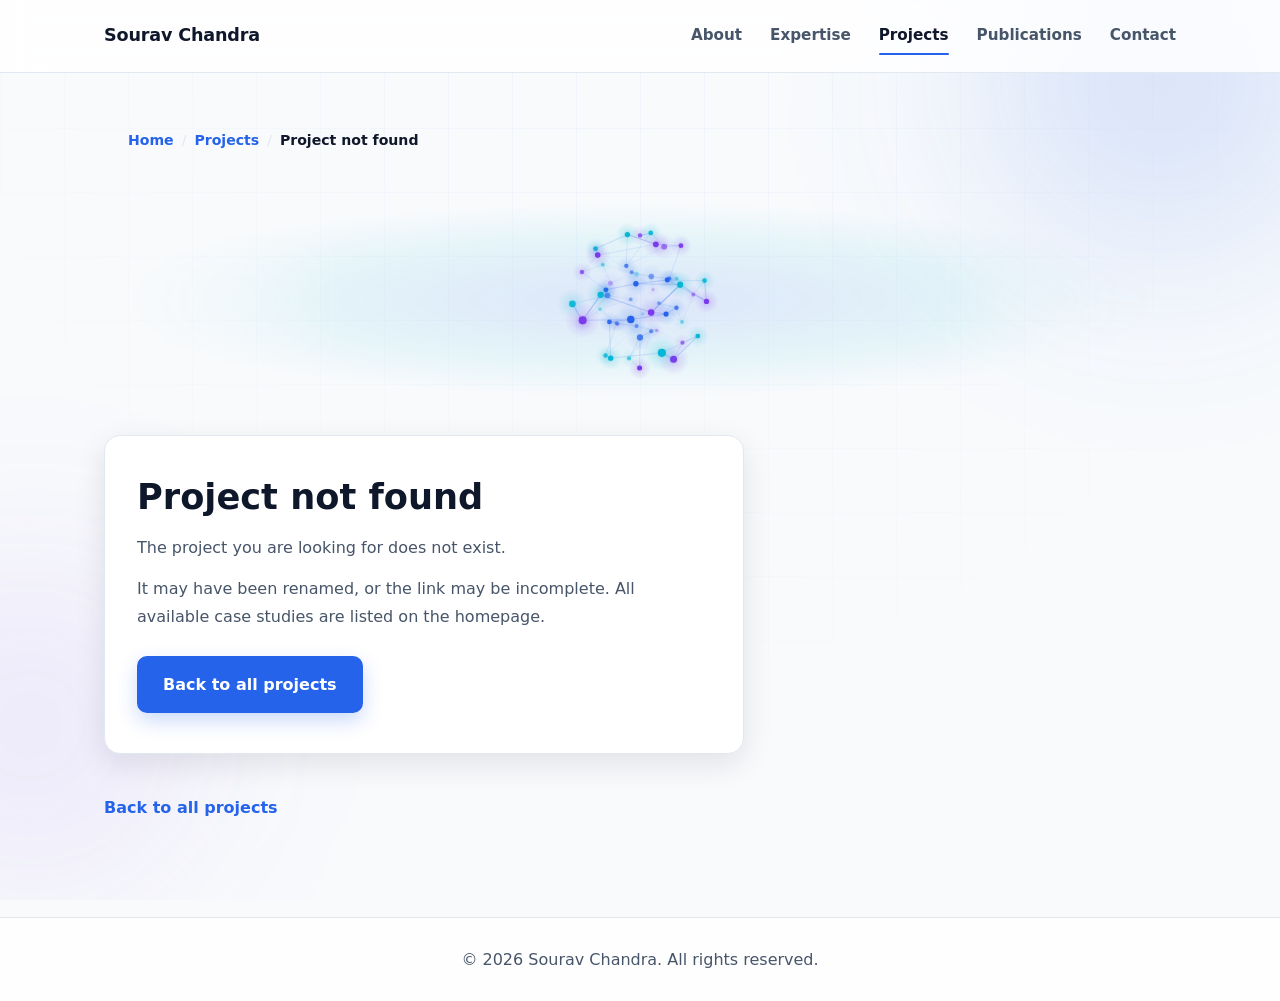
==== commit 24f485dd: "Add molecular visual and card tilt to case-study pages" ====
--- a/project.html
+++ b/project.html
@@ -117,6 +117,15 @@
             </ol>
         </nav>
 
+        <!-- The same molecular network as the homepage hero, drawn by the
+             existing engine in script.js. One canvas, one loop, no second
+             scene: script.js only instantiates it when this element is
+             present, and it stops when the tab is hidden or the band scrolls
+             out of view. -->
+        <div class="case-visual" aria-hidden="true">
+            <canvas id="molecular-canvas" class="molecular-canvas"></canvas>
+        </div>
+
         <!-- Populated by project.js. Hidden until a project resolves, so a
              failed lookup never flashes an empty case study. -->
         <article id="case-study" class="case-study" hidden></article>
--- a/project.css
+++ b/project.css
@@ -373,6 +373,131 @@
     }
 }
 
+
+/* ==========================================================================
+   Molecular band
+   --------------------------------------------------------------------------
+   A short, wide reprise of the homepage hero visual. The canvas is decorative
+   and inert: aria-hidden, pointer-events none, and masked at both edges so it
+   reads as a texture behind the page rather than a picture on it.
+   ========================================================================== */
+
+.case-visual {
+    position: relative;
+
+    width: 100%;
+    height: 190px;
+    margin-bottom: 12px;
+
+    overflow: hidden;
+    pointer-events: none;
+
+    -webkit-mask-image: linear-gradient(
+        90deg, transparent, #000 22%, #000 78%, transparent
+    );
+    mask-image: linear-gradient(
+        90deg, transparent, #000 22%, #000 78%, transparent
+    );
+}
+
+/* Static fallback, visible when JavaScript is unavailable. */
+.case-visual::before {
+    position: absolute;
+    inset: 0;
+
+    background: radial-gradient(
+        ellipse at 50% 50%,
+        rgba(var(--primary-rgb), 0.13),
+        rgba(var(--accent-cyan-rgb), 0.08) 45%,
+        rgba(255, 255, 255, 0) 72%
+    );
+    content: "";
+}
+
+.case-visual .molecular-canvas {
+    position: absolute;
+    inset: 0;
+
+    width: 100%;
+    height: 100%;
+
+    display: block;
+}
+
+/* ==========================================================================
+   Tilt on case-study cards
+   --------------------------------------------------------------------------
+   Driven by the same --tilt-x / --tilt-y custom properties and .is-tilting
+   class that script.js already writes for the project and publication cards.
+   ========================================================================== */
+
+.case-metric,
+.case-pager-link {
+    transform:
+        perspective(var(--tilt-perspective))
+        translate3d(0, var(--hover-lift, 0px), 0)
+        rotateX(var(--tilt-x, 0deg))
+        rotateY(var(--tilt-y, 0deg));
+    transform-style: preserve-3d;
+}
+
+.case-metric {
+    position: relative;
+    transition:
+        border-color var(--transition-fast),
+        box-shadow var(--transition-fast),
+        transform var(--transition-fast);
+}
+
+.case-metric:hover {
+    --hover-lift: -3px;
+
+    border-color: rgba(var(--primary-rgb), 0.26);
+    box-shadow: var(--shadow-medium);
+}
+
+.case-metric::after,
+.case-pager-link::after {
+    position: absolute;
+    inset: 0;
+    z-index: 1;
+
+    background: radial-gradient(
+        220px circle at var(--glare-x, 50%) var(--glare-y, 50%),
+        rgba(var(--primary-rgb), 0.10),
+        rgba(255, 255, 255, 0) 62%
+    );
+    border-radius: inherit;
+    content: "";
+    opacity: 0;
+    pointer-events: none;
+
+    transition: opacity var(--transition-fast);
+}
+
+.case-pager-link {
+    position: relative;
+}
+
+.case-metric.is-tilting,
+.case-pager-link.is-tilting {
+    transition:
+        border-color var(--transition-fast),
+        box-shadow var(--transition-fast),
+        transform 0.12s ease-out;
+}
+
+.case-metric.is-tilting::after,
+.case-pager-link.is-tilting::after {
+    opacity: 1;
+}
+
+.case-metric > *,
+.case-pager-link > * {
+    position: relative;
+    z-index: 2;
+}
+
 /* ==========================================================================
    Citation and repository
    ========================================================================== */
@@ -565,6 +690,10 @@
         gap: 36px;
     }
 
+    .case-visual {
+        height: 140px;
+    }
+
     .case-pager-next {
         text-align: left;
     }
@@ -606,4 +735,14 @@
     .case-pager-link:focus-visible {
         transform: none;
     }
-}
+
+    .case-metric,
+    .case-pager-link {
+        transform: none;
+    }
+
+    .case-metric::after,
+    .case-pager-link::after {
+        display: none;
+    }
+}
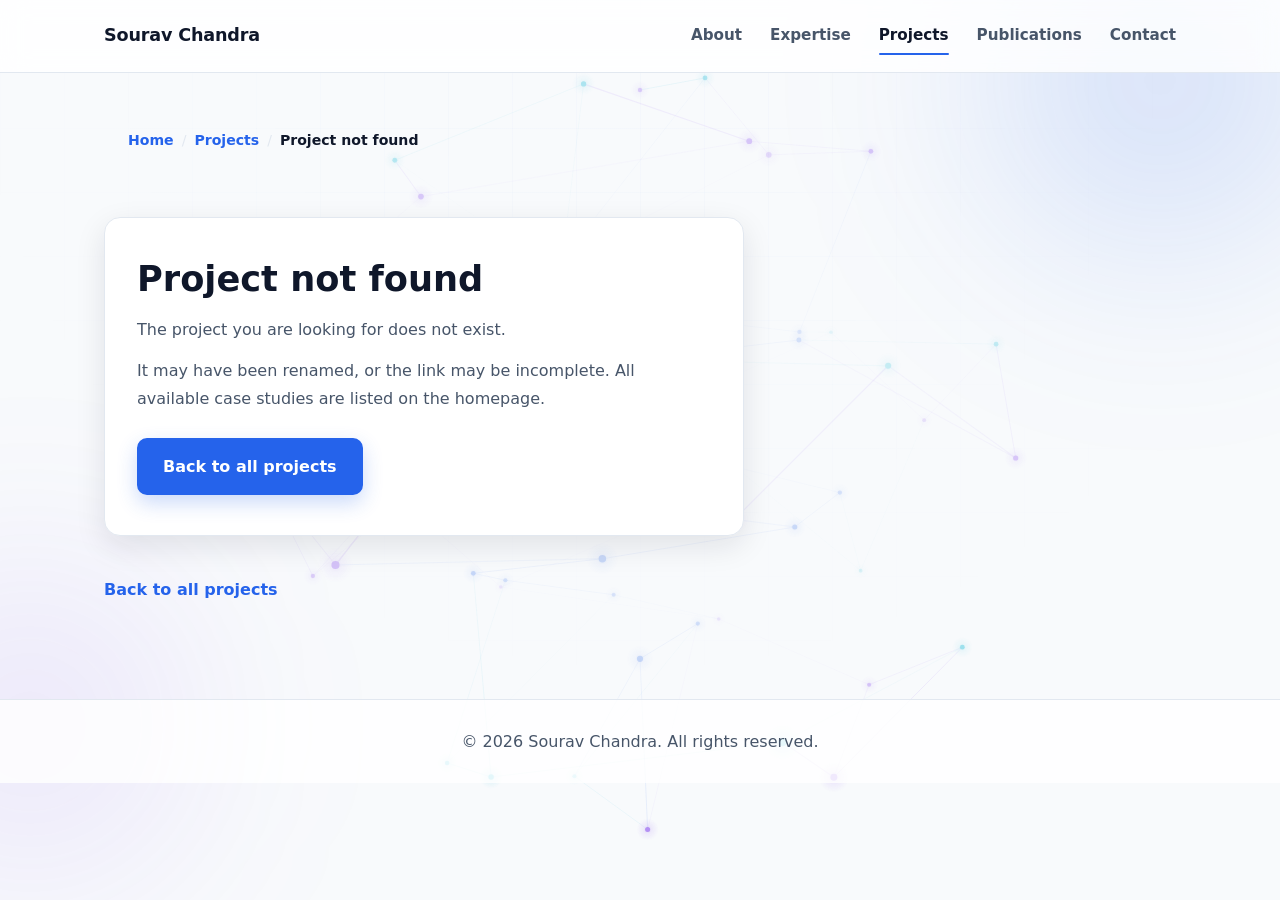
==== commit af8fbfd0: "Draw the molecular network as a full-page background on case studies" ====
--- a/project.html
+++ b/project.html
@@ -68,6 +68,16 @@
         <span class="ambient-grid"></span>
         <span class="ambient-orb ambient-orb-one"></span>
         <span class="ambient-orb ambient-orb-two"></span>
+
+        <!-- The molecular network, drawn across the whole viewport behind the
+             content. Still one canvas and one loop: script.js instantiates
+             the same engine, and data-background tells it to trade some
+             resolution for the much larger fill area. -->
+        <canvas
+            id="molecular-canvas"
+            class="molecular-canvas molecular-background"
+            data-background="true"
+        ></canvas>
     </div>
 
     <header>
@@ -117,15 +127,6 @@
             </ol>
         </nav>
 
-        <!-- The same molecular network as the homepage hero, drawn by the
-             existing engine in script.js. One canvas, one loop, no second
-             scene: script.js only instantiates it when this element is
-             present, and it stops when the tab is hidden or the band scrolls
-             out of view. -->
-        <div class="case-visual" aria-hidden="true">
-            <canvas id="molecular-canvas" class="molecular-canvas"></canvas>
-        </div>
-
         <!-- Populated by project.js. Hidden until a project resolves, so a
              failed lookup never flashes an empty case study. -->
         <article id="case-study" class="case-study" hidden></article>
--- a/project.css
+++ b/project.css
@@ -75,10 +75,10 @@
 .case-status {
     padding: 5px 14px;
 
-    background: rgba(var(--primary-rgb), 0.08);
-    color: var(--color-primary);
-
-    border: 1px solid rgba(var(--primary-rgb), 0.20);
+    background: rgba(var(--case-accent-rgb, var(--primary-rgb)), 0.08);
+    color: rgb(var(--case-accent-rgb, var(--primary-rgb)));
+
+    border: 1px solid rgba(var(--case-accent-rgb, var(--primary-rgb)), 0.22);
     border-radius: var(--border-radius-pill);
 
     font-size: 0.74rem;
@@ -216,7 +216,7 @@
 
     background: linear-gradient(
         135deg,
-        var(--color-primary),
+        rgb(var(--case-accent-rgb, var(--primary-rgb))),
         var(--color-accent-cyan)
     );
     border-radius: 50%;
@@ -374,54 +374,238 @@
 }
 
 
-/* ==========================================================================
-   Molecular band
+
+/* ==========================================================================
+   Two-column layout with a contents rail
+   ========================================================================== */
+
+.case-layout {
+    display: grid;
+    grid-template-columns: minmax(0, 1fr);
+    gap: 48px;
+}
+
+.case-contents {
+    display: none;
+}
+
+@media (min-width: 1080px) {
+    .case-layout {
+        grid-template-columns: minmax(0, 1fr) 210px;
+        align-items: start;
+    }
+
+    .case-contents {
+        position: sticky;
+        top: calc(var(--header-height) + 24px);
+        display: block;
+    }
+}
+
+.case-contents-title {
+    margin-bottom: 12px;
+
+    color: var(--color-text-muted);
+    font-size: 0.74rem;
+    font-weight: 800;
+    letter-spacing: 0.08em;
+    text-transform: uppercase;
+}
+
+.case-contents ol {
+    display: flex;
+    flex-direction: column;
+    gap: 2px;
+
+    padding-left: 14px;
+    border-left: 2px solid var(--color-border);
+    list-style: none;
+}
+
+.case-contents a {
+    display: block;
+    padding: 5px 0;
+
+    color: var(--color-text-muted);
+    font-size: 0.86rem;
+    font-weight: 600;
+    line-height: 1.35;
+}
+
+.case-contents a:hover,
+.case-contents a:focus-visible {
+    color: var(--color-primary);
+}
+
+/* ==========================================================================
+   Section variants
    --------------------------------------------------------------------------
-   A short, wide reprise of the homepage hero visual. The canvas is decorative
-   and inert: aria-hidden, pointer-events none, and masked at both edges so it
-   reads as a texture behind the page rather than a picture on it.
-   ========================================================================== */
-
-.case-visual {
+   Sections are deliberately not uniform. A numbered heading gives the page a
+   spine, and three variants stop five consecutive bullet lists reading as one
+   undifferentiated block.
+   ========================================================================== */
+
+.case-body {
+    counter-reset: case-section;
+}
+
+.case-section > h2 {
+    display: flex;
+    align-items: baseline;
+    gap: 12px;
+}
+
+.case-section > h2::before {
+    counter-increment: case-section;
+    content: counter(case-section, decimal-leading-zero);
+
+    color: rgba(var(--case-accent-rgb, var(--primary-rgb)), 0.42);
+    font-size: 0.78em;
+    font-variant-numeric: tabular-nums;
+    font-weight: 800;
+    letter-spacing: 0.02em;
+}
+
+/* Two columns of short items, where the list is a set rather than a flow. */
+@media (min-width: 860px) {
+    .case-section-split .case-list {
+        column-count: 2;
+        column-gap: 40px;
+        max-width: none;
+    }
+
+    .case-section-split .case-list li {
+        break-inside: avoid;
+        margin-bottom: 10px;
+    }
+}
+
+/* A panel, for reference material the reader scans rather than reads. */
+.case-section-panel .case-list {
+    max-width: none;
+    padding: 22px 26px;
+
+    background: var(--color-surface);
+    border: 1px solid var(--color-border);
+    border-radius: var(--border-radius);
+    box-shadow: var(--shadow-small);
+}
+
+.case-list-tight {
+    gap: 8px;
+}
+
+/* Caveats get a distinct treatment so they are not mistaken for findings. */
+.case-section-caution .case-list {
+    max-width: none;
+    padding: 20px 24px;
+
+    background: rgba(var(--accent-violet-rgb), 0.04);
+    border-left: 3px solid rgba(var(--accent-violet-rgb), 0.35);
+    border-radius: 0 var(--border-radius) var(--border-radius) 0;
+}
+
+.case-section-caution .case-list li::before {
+    background: rgba(var(--accent-violet-rgb), 0.55);
+}
+
+/* Methodology as an ordered sequence. */
+.case-steps {
+    display: grid;
+    gap: 10px;
+    max-width: 860px;
+    padding-left: 0;
+    counter-reset: case-step;
+    list-style: none;
+}
+
+.case-steps li {
     position: relative;
-
-    width: 100%;
-    height: 190px;
-    margin-bottom: 12px;
-
-    overflow: hidden;
-    pointer-events: none;
-
-    -webkit-mask-image: linear-gradient(
-        90deg, transparent, #000 22%, #000 78%, transparent
-    );
-    mask-image: linear-gradient(
-        90deg, transparent, #000 22%, #000 78%, transparent
-    );
-}
-
-/* Static fallback, visible when JavaScript is unavailable. */
-.case-visual::before {
+    padding-left: 42px;
+    overflow-wrap: break-word;
+}
+
+.case-steps li::before {
+    position: absolute;
+    top: 2px;
+    left: 0;
+
+    display: inline-flex;
+    align-items: center;
+    justify-content: center;
+
+    width: 26px;
+    height: 26px;
+
+    background: rgba(var(--case-accent-rgb, var(--primary-rgb)), 0.08);
+    color: rgb(var(--case-accent-rgb, var(--primary-rgb)));
+
+    border-radius: 50%;
+    counter-increment: case-step;
+    content: counter(case-step);
+
+    font-size: 0.76rem;
+    font-weight: 800;
+    font-variant-numeric: tabular-nums;
+}
+
+@media (min-width: 860px) {
+    .case-steps {
+        grid-template-columns: repeat(2, minmax(0, 1fr));
+        gap: 12px 40px;
+        max-width: none;
+    }
+}
+
+/* ==========================================================================
+   Full-page molecular background
+   --------------------------------------------------------------------------
+   The canvas fills the viewport inside the fixed ambient layer, so it stays
+   put while the page scrolls.
+
+   Legibility is the constraint. Two things protect it: a low overall opacity,
+   and a radial mask that thins the layer further through the middle of the
+   screen, which is exactly where the text column sits. The combined alpha
+   behind body copy is roughly 0.1, so measured text contrast is effectively
+   unchanged, while the edges of the screen keep the full structure.
+   ========================================================================== */
+
+.molecular-background {
     position: absolute;
     inset: 0;
 
-    background: radial-gradient(
-        ellipse at 50% 50%,
-        rgba(var(--primary-rgb), 0.13),
-        rgba(var(--accent-cyan-rgb), 0.08) 45%,
-        rgba(255, 255, 255, 0) 72%
-    );
-    content: "";
-}
-
-.case-visual .molecular-canvas {
-    position: absolute;
-    inset: 0;
-
     width: 100%;
     height: 100%;
 
     display: block;
+    opacity: 0.55;
+    pointer-events: none;
+
+    -webkit-mask-image: radial-gradient(
+        ellipse 58% 52% at 50% 42%,
+        rgba(0, 0, 0, 0.18),
+        rgba(0, 0, 0, 0.55) 62%,
+        #000 88%
+    );
+    mask-image: radial-gradient(
+        ellipse 58% 52% at 50% 42%,
+        rgba(0, 0, 0, 0.18),
+        rgba(0, 0, 0, 0.55) 62%,
+        #000 88%
+    );
+}
+
+/* The grid would compete with the network; soften it where both are shown. */
+.case-page .ambient-grid {
+    opacity: 0.55;
+}
+
+/* Small screens carry less spare area beside the text column, so the layer
+   steps further back rather than crowding the copy. */
+@media (max-width: 720px) {
+    .molecular-background {
+        opacity: 0.38;
+    }
 }
 
 /* ==========================================================================
@@ -690,9 +874,6 @@
         gap: 36px;
     }
 
-    .case-visual {
-        height: 140px;
-    }
 
     .case-pager-next {
         text-align: left;
@@ -745,4 +926,11 @@
     .case-pager-link::after {
         display: none;
     }
-}
+
+    /* The engine already draws a single static frame under reduced motion.
+       Stepping the layer back further keeps that frame from reading as
+       visual noise for a reader who asked for less of it. */
+    .molecular-background {
+        opacity: 0.3;
+    }
+}
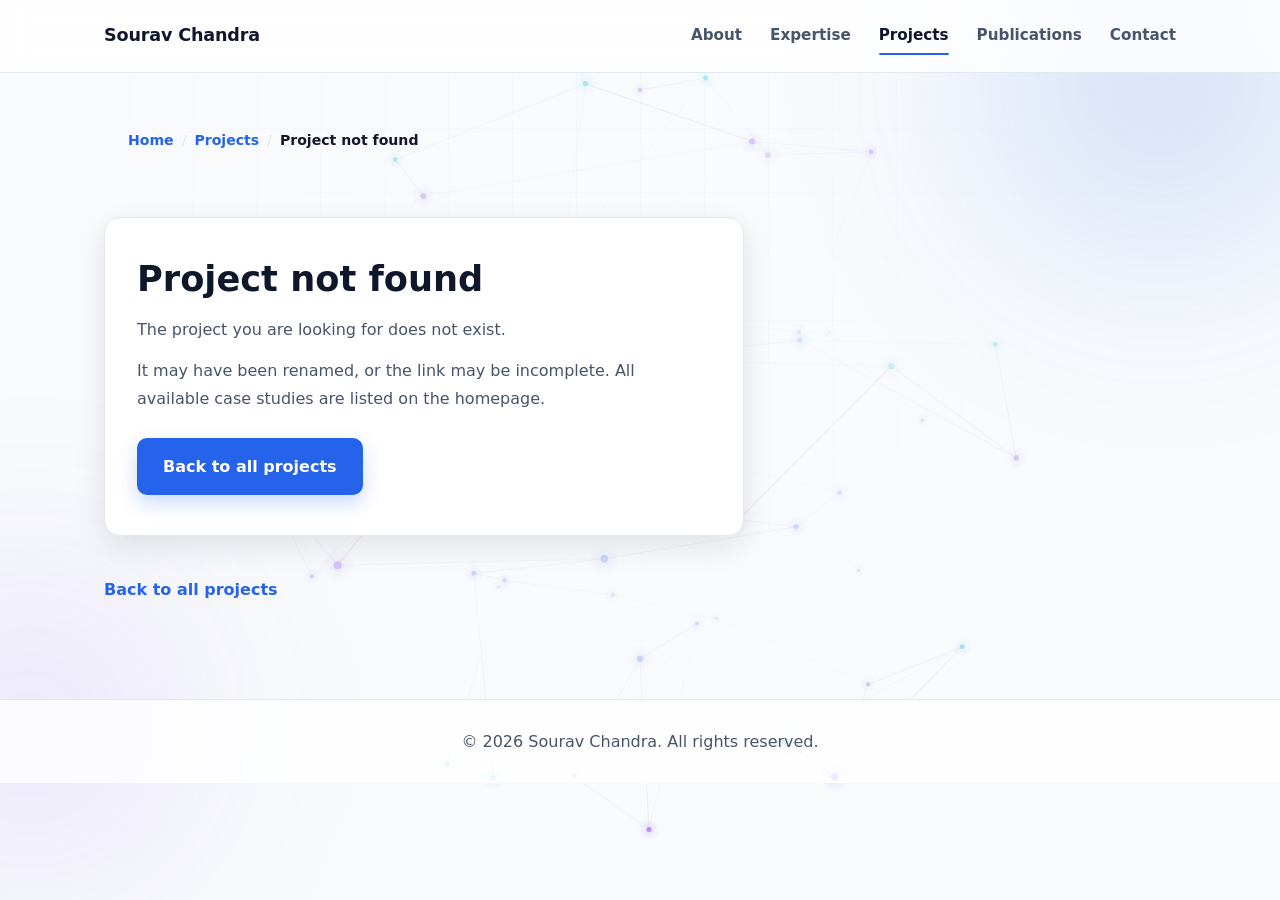
==== commit 6352b95a: "Add contact form, academic profiles, SEO assets, and analytics" ====
--- a/project.html
+++ b/project.html
@@ -38,15 +38,24 @@
         property="og:url"
         content="https://sourav-research-portfolio.vercel.app/project.html"
     >
+    <meta property="og:image" content="https://sourav-research-portfolio.vercel.app/og-image.png">
+    <meta property="og:image:width" content="1200">
+    <meta property="og:image:height" content="630">
+    <meta property="og:image:alt" content="Sourav Chandra — building AI systems for biological discovery">
     <meta property="og:locale" content="en_US">
 
     <!-- Twitter -->
-    <meta name="twitter:card" content="summary">
+    <meta name="twitter:card" content="summary_large_image">
     <meta name="twitter:title" content="Research Project | Sourav Chandra">
+    <meta name="twitter:image" content="https://sourav-research-portfolio.vercel.app/og-image.png">
     <meta
         name="twitter:description"
         content="Detailed research case studies by Sourav Chandra."
     >
+
+    <link rel="icon" href="/favicon.ico" sizes="any">
+    <link rel="apple-touch-icon" href="/apple-touch-icon.png">
+    <link rel="manifest" href="/site.webmanifest">
 
     <link rel="stylesheet" href="styles.css">
     <link rel="stylesheet" href="project.css">
@@ -57,6 +66,13 @@
     <script src="project-data.js" defer></script>
     <script src="project.js" defer></script>
     <script src="script.js" defer></script>
+
+    <!-- Vercel Web Analytics and Speed Insights. Cookie-free and with no
+         cross-site tracking, so no consent banner is required. Both must be
+         switched on in the Vercel dashboard before they report anything;
+         until then the requests simply 404 and nothing else is affected. -->
+    <script defer src="/_vercel/insights/script.js"></script>
+    <script defer src="/_vercel/speed-insights/script.js"></script>
 </head>
 
 <body class="case-page">
--- a/styles.css
+++ b/styles.css
@@ -1150,6 +1150,208 @@
     outline-color: #ffffff;
 }
 
+
+/* ---------- Contact layout ---------- */
+
+.contact-location {
+    color: #94a3b8;
+    font-size: 0.95rem;
+}
+
+.contact-grid {
+    display: grid;
+    grid-template-columns: minmax(0, 1.25fr) minmax(0, 0.75fr);
+    gap: 32px;
+    margin-top: 32px;
+    align-items: start;
+}
+
+#contact h3 {
+    margin-bottom: 18px;
+    color: #ffffff;
+    font-size: 1.05rem;
+}
+
+/* ---------- Form ---------- */
+
+.contact-form .field {
+    margin-bottom: 16px;
+}
+
+.contact-form label {
+    display: block;
+    margin-bottom: 6px;
+
+    color: #e2e8f0;
+    font-size: 0.86rem;
+    font-weight: 700;
+}
+
+.contact-form input,
+.contact-form textarea {
+    width: 100%;
+    min-height: 44px;
+    padding: 11px 14px;
+
+    background: rgba(255, 255, 255, 0.06);
+    color: #ffffff;
+
+    border: 1px solid rgba(255, 255, 255, 0.18);
+    border-radius: var(--border-radius-small);
+
+    font: inherit;
+    font-size: 0.95rem;
+
+    transition:
+        background-color var(--transition-fast),
+        border-color var(--transition-fast);
+}
+
+.contact-form textarea {
+    min-height: 120px;
+    resize: vertical;
+}
+
+.contact-form input::placeholder,
+.contact-form textarea::placeholder {
+    color: #94a3b8;
+}
+
+.contact-form input:hover,
+.contact-form textarea:hover {
+    border-color: rgba(255, 255, 255, 0.32);
+}
+
+.contact-form input:focus-visible,
+.contact-form textarea:focus-visible {
+    background: rgba(255, 255, 255, 0.10);
+    border-color: #ffffff;
+    outline: 3px solid #ffffff;
+    outline-offset: 2px;
+}
+
+/* The button on the dark panel needs its own light treatment. */
+.contact-form button[type="submit"] {
+    margin-top: 4px;
+    background: #ffffff;
+    color: var(--color-heading);
+    border-color: #ffffff;
+    box-shadow: none;
+    cursor: pointer;
+}
+
+.contact-form button[type="submit"]:hover,
+.contact-form button[type="submit"]:focus-visible {
+    background: #e2e8f0;
+    border-color: #e2e8f0;
+    color: var(--color-heading);
+}
+
+.contact-form button[type="submit"]:disabled {
+    cursor: progress;
+    opacity: 0.7;
+    transform: none;
+}
+
+/* Off-screen rather than display:none, so a bot that reads the DOM still
+   sees a fillable field while nobody else ever encounters it. */
+.field-decoy {
+    position: absolute;
+    left: -9999px;
+    width: 1px;
+    height: 1px;
+    overflow: hidden;
+}
+
+/* Status is a sentence, never a bare colour change. */
+.contact-status {
+    margin-top: 14px;
+    min-height: 1.4em;
+
+    font-size: 0.9rem;
+    font-weight: 600;
+}
+
+.contact-status[data-state="error"] {
+    color: #fca5a5;
+}
+
+.contact-status[data-state="success"] {
+    color: #86efac;
+}
+
+.contact-status[data-state="pending"] {
+    color: #cbd5e1;
+}
+
+.contact-noscript {
+    margin-top: 12px;
+    color: #cbd5e1;
+    font-size: 0.9rem;
+}
+
+/* ---------- Profiles ---------- */
+
+.profile-list {
+    display: grid;
+    gap: 10px;
+    list-style: none;
+}
+
+/* Overrides the blue button styling #contact a otherwise inherits. */
+#contact .profile-list a {
+    display: flex;
+    flex-direction: column;
+    gap: 2px;
+
+    margin-top: 0;
+    padding: 14px 18px;
+
+    background: rgba(255, 255, 255, 0.05);
+    color: #ffffff;
+
+    border: 1px solid rgba(255, 255, 255, 0.14);
+    border-radius: var(--border-radius-small);
+
+    transition:
+        background-color var(--transition-fast),
+        border-color var(--transition-fast),
+        transform var(--transition-fast);
+}
+
+#contact .profile-list a:hover,
+#contact .profile-list a:focus-visible {
+    background: rgba(255, 255, 255, 0.10);
+    border-color: rgba(255, 255, 255, 0.34);
+    transform: translateY(-2px);
+}
+
+.profile-name {
+    font-weight: 800;
+}
+
+.profile-detail {
+    color: #cbd5e1;
+    font-size: 0.82rem;
+    font-weight: 500;
+    overflow-wrap: anywhere;
+}
+
+#contact .cv-button {
+    display: inline-block;
+    margin-top: 16px;
+    background: transparent;
+    color: #ffffff;
+    border: 2px solid rgba(255, 255, 255, 0.5);
+}
+
+#contact .cv-button:hover,
+#contact .cv-button:focus-visible {
+    background: #ffffff;
+    color: var(--color-heading);
+    border-color: #ffffff;
+}
+
 /* ==========================================================================
    Footer
    ========================================================================== */
@@ -1347,6 +1549,11 @@
     #contact,
     #about {
         width: calc(100% - 24px);
+    }
+
+    .contact-grid {
+        grid-template-columns: minmax(0, 1fr);
+        gap: 28px;
     }
 }
 
@@ -1411,4 +1618,9 @@
     .case-arrow {
         transform: none !important;
     }
-}
+
+    #contact .profile-list a:hover,
+    #contact .profile-list a:focus-visible {
+        transform: none;
+    }
+}
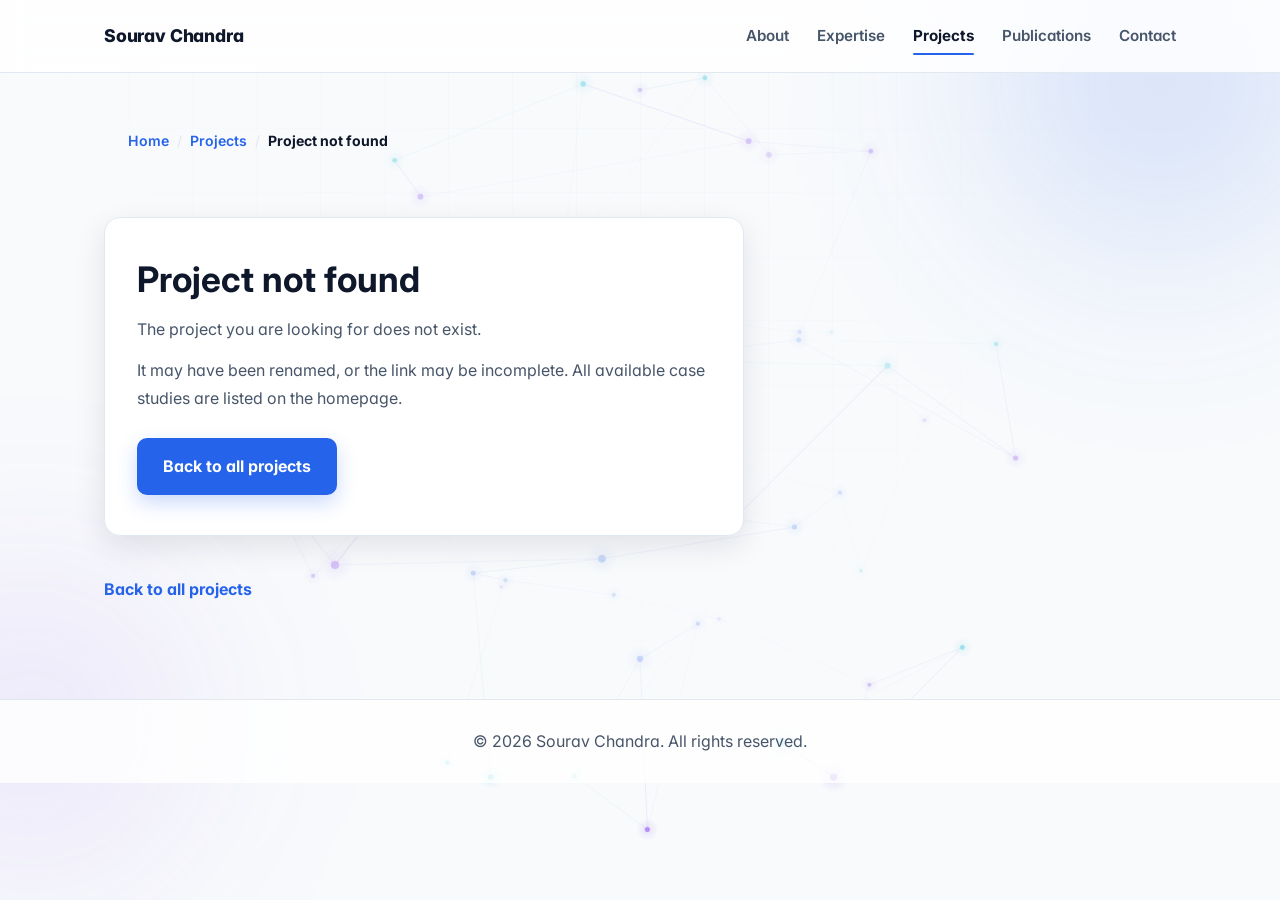
==== commit fd662195: "Load Inter, link NSCLC supplementary data, prefer publication links" ====
--- a/project.html
+++ b/project.html
@@ -51,6 +51,18 @@
     <meta
         name="twitter:description"
         content="Detailed research case studies by Sourav Chandra."
+    >
+
+    <!-- Inter. styles.css asks for it, so it has to actually load: without
+         this, visitors fall back to their system sans-serif and none of the
+         typography is what was designed. preconnect opens the connections
+         early; display=swap paints text immediately in the fallback and
+         restyles when Inter arrives, so nothing is ever invisible. -->
+    <link rel="preconnect" href="https://fonts.googleapis.com">
+    <link rel="preconnect" href="https://fonts.gstatic.com" crossorigin>
+    <link
+        rel="stylesheet"
+        href="https://fonts.googleapis.com/css2?family=Inter:wght@400;600;700;800&amp;display=swap"
     >
 
     <link rel="icon" href="/favicon.ico" sizes="any">
--- a/styles.css
+++ b/styles.css
@@ -55,6 +55,10 @@
 body {
     position: relative;
     overflow-x: hidden;
+
+    /* Inter's default figures are proportional; tabular figures keep the
+       publication statistics and metric tiles from shifting as they count. */
+    font-feature-settings: "cv11";
 
     background: var(--color-background);
     color: var(--color-text);
